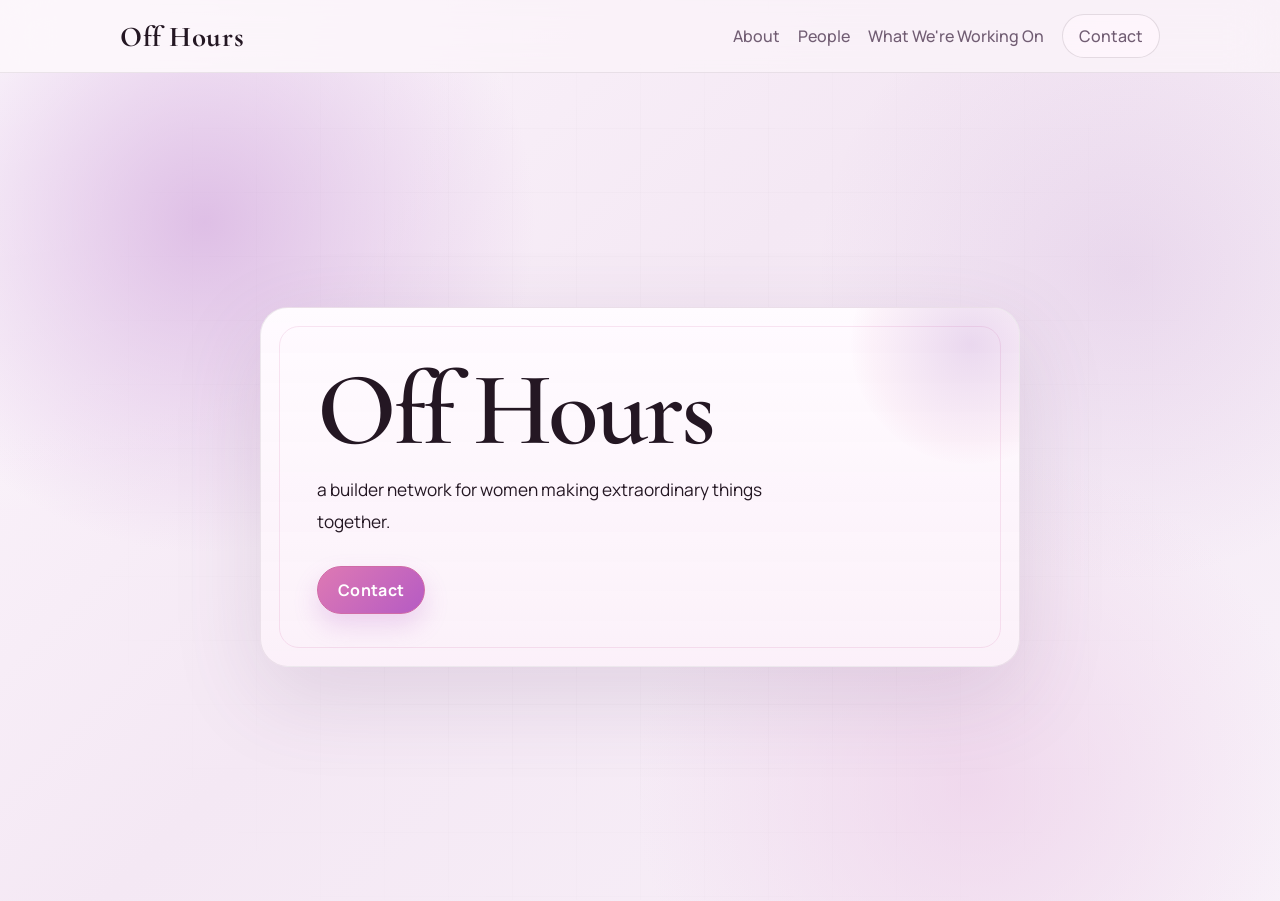
==== index.html @ db9c349e "finishing up first draft" ====
<!DOCTYPE html>
<html lang="en">
  <head>
    <meta charset="UTF-8" />
    <meta name="viewport" content="width=device-width, initial-scale=1.0" />
    <title>Off Hours</title>
    <link rel="preconnect" href="https://fonts.googleapis.com" />
    <link rel="preconnect" href="https://fonts.gstatic.com" crossorigin />
    <link
      href="https://fonts.googleapis.com/css2?family=Manrope:wght@400;500;600;700;800&family=Cormorant+Garamond:wght@500;600;700&display=swap"
      rel="stylesheet"
    />
    <link rel="stylesheet" href="styles.css" />
  </head>
  <body>
    <header class="site-header">
      <div class="site-shell site-nav">
        <a class="site-brand" href="index.html">Off Hours</a>
        <nav class="nav-links" aria-label="Primary">
          <a href="about.html">About</a>
          <a href="people.html">People</a>
          <a href="work.html">What We're Working On</a>
          <a class="nav-contact" href="contact.html">Contact</a>
        </nav>
      </div>
    </header>

    <main class="hero">
      <div class="hero-panel">
        <h1>Off Hours</h1>
        <p class="hero-copy">
          a builder network for women making extraordinary things together.
        </p>
        <div class="hero-actions">
          <a class="button" href="contact.html">Contact</a>
        </div>
      </div>
    </main>
  </body>
</html>
---- styles.css ----
:root {
  color-scheme: light;
  --bg: #fbf4fa;
  --bg-deep: #ead5ec;
  --panel: rgba(255, 250, 255, 0.84);
  --panel-strong: rgba(255, 245, 252, 0.96);
  --text: #241723;
  --muted: #715d73;
  --accent: #d06ba7;
  --accent-dark: #9f4a9b;
  --line: rgba(36, 23, 35, 0.12);
  --wash: rgba(237, 208, 233, 0.72);
  --wash-strong: rgba(216, 179, 225, 0.82);
  --ink-soft: rgba(160, 97, 182, 0.14);
  --shadow: 0 28px 90px rgba(100, 63, 111, 0.14);
}

* {
  box-sizing: border-box;
}

body {
  margin: 0;
  font-family: "Manrope", sans-serif;
  color: var(--text);
  background: var(--bg);
  background-image:
    radial-gradient(circle at top left, rgba(255, 255, 255, 0.72), transparent 34%),
    linear-gradient(135deg, #fdf7fd 0%, #f4e8f4 46%, #f8f1f9 100%);
  min-height: 100vh;
}

body::before {
  content: "";
  position: fixed;
  inset: 0;
  background-image:
    linear-gradient(rgba(31, 23, 19, 0.03) 1px, transparent 1px),
    linear-gradient(90deg, rgba(31, 23, 19, 0.03) 1px, transparent 1px);
  background-size: 64px 64px;
  mask-image: radial-gradient(circle at center, black 42%, transparent 84%);
  pointer-events: none;
  opacity: 0.4;
}

a {
  color: inherit;
  text-decoration: none;
}

h1,
h2,
h3,
p,
ul {
  margin-top: 0;
}

.site-shell {
  width: min(1040px, calc(100% - 48px));
  margin: 0 auto;
}

.site-header {
  position: sticky;
  top: 0;
  z-index: 10;
  backdrop-filter: blur(24px);
  background: rgba(251, 244, 250, 0.72);
  border-bottom: 1px solid rgba(36, 23, 35, 0.08);
}

.site-nav {
  display: flex;
  align-items: center;
  justify-content: space-between;
  gap: 18px;
  min-height: 72px;
}

.site-brand {
  font-family: "Cormorant Garamond", serif;
  font-size: 1.8rem;
  font-weight: 700;
  letter-spacing: 0.02em;
}

.nav-links {
  display: flex;
  flex-wrap: wrap;
  align-items: center;
  justify-content: flex-end;
  gap: 18px;
}

.nav-links a {
  color: var(--muted);
  font-weight: 500;
  transition: color 160ms ease, opacity 160ms ease;
}

.nav-links a:hover,
.nav-links a.is-active {
  color: var(--text);
}

.nav-contact {
  padding: 10px 16px;
  border: 1px solid var(--line);
  border-radius: 999px;
  color: var(--text);
  background: rgba(255, 247, 253, 0.7);
}

.hero {
  min-height: calc(100vh - 72px);
  display: grid;
  place-items: center;
  padding: 36px 0;
  background:
    radial-gradient(circle at 16% 18%, var(--wash-strong) 0, transparent 26%),
    radial-gradient(circle at 88% 24%, var(--ink-soft) 0, transparent 24%),
    radial-gradient(circle at 76% 86%, var(--wash) 0, transparent 28%);
}

.hero-panel {
  width: min(760px, 100%);
  padding: 56px 56px 52px;
  border: 1px solid rgba(36, 23, 35, 0.08);
  border-radius: 28px;
  background:
    linear-gradient(180deg, rgba(255, 251, 255, 0.97), rgba(251, 240, 249, 0.92)),
    var(--panel);
  backdrop-filter: blur(20px);
  box-shadow: var(--shadow);
  position: relative;
  overflow: hidden;
}

.hero-panel::before {
  content: "";
  position: absolute;
  inset: 18px;
  border: 1px solid rgba(208, 107, 167, 0.16);
  border-radius: 20px;
  pointer-events: none;
}

.hero-panel::after {
  content: "";
  position: absolute;
  width: 240px;
  height: 240px;
  right: -72px;
  top: -84px;
  border-radius: 50%;
  background: radial-gradient(circle, rgba(160, 97, 182, 0.22) 0, rgba(208, 107, 167, 0.06) 58%, transparent 72%);
  pointer-events: none;
}

h1 {
  margin: 0 0 16px;
  max-width: 10ch;
  font-family: "Cormorant Garamond", serif;
  font-size: clamp(4rem, 10vw, 6.5rem);
  font-weight: 600;
  line-height: 0.9;
  letter-spacing: -0.03em;
}

h2 {
  margin-bottom: 0;
  font-family: "Cormorant Garamond", serif;
  font-size: clamp(2.2rem, 4vw, 3.2rem);
  font-weight: 600;
  line-height: 1.1;
  letter-spacing: -0.02em;
}

h3 {
  margin-bottom: 10px;
  font-size: 1.1rem;
}

.hero-copy {
  margin: 0 0 28px;
  max-width: 30rem;
  color: var(--text);
  font-size: 1.08rem;
  line-height: 1.85;
}

.kicker,
.section-label {
  margin-bottom: 14px;
  color: var(--accent-dark);
  font-size: 0.8rem;
  font-weight: 700;
  letter-spacing: 0.16em;
  text-transform: uppercase;
}

.hero-actions {
  display: flex;
  flex-wrap: wrap;
  gap: 12px;
}

.button {
  display: inline-flex;
  align-items: center;
  justify-content: center;
  min-height: 48px;
  padding: 0 20px;
  border: 1px solid var(--accent);
  border-radius: 999px;
  background: linear-gradient(135deg, #de79b3 0%, #b55bc4 100%);
  color: #fff;
  font-weight: 700;
  letter-spacing: 0.02em;
  box-shadow: 0 12px 24px rgba(181, 91, 196, 0.22);
  transition:
    background-color 160ms ease,
    border-color 160ms ease,
    transform 160ms ease,
    box-shadow 160ms ease;
}

.button:hover {
  background: linear-gradient(135deg, #c9609f 0%, #9747ad 100%);
  border-color: var(--accent-dark);
  transform: translateY(-1px);
  box-shadow: 0 16px 28px rgba(151, 71, 173, 0.24);
}

.button-secondary {
  background: transparent;
  color: var(--text);
  border-color: var(--line);
}

.button-secondary:hover {
  background: rgba(255, 255, 255, 0.5);
  border-color: rgba(32, 27, 24, 0.18);
}

.page-main {
  padding: 36px 0 104px;
}

.page-hero {
  padding: 44px 0 28px;
}

.page-hero-panel {
  position: relative;
  overflow: hidden;
  padding: 52px 52px 48px;
  border: 1px solid rgba(36, 23, 35, 0.08);
  border-radius: 28px;
  background:
    linear-gradient(180deg, rgba(255, 251, 255, 0.97), rgba(249, 239, 248, 0.9)),
    var(--panel);
  box-shadow: var(--shadow);
}

.page-hero-panel::before {
  content: "";
  position: absolute;
  inset: 18px;
  border: 1px solid rgba(208, 107, 167, 0.14);
  border-radius: 20px;
  pointer-events: none;
}

.page-hero-panel::after {
  content: "";
  position: absolute;
  width: 220px;
  height: 220px;
  right: -64px;
  top: -72px;
  border-radius: 50%;
  background: radial-gradient(circle, rgba(160, 97, 182, 0.18) 0, rgba(208, 107, 167, 0.05) 60%, transparent 72%);
  pointer-events: none;
}

.page-title {
  max-width: 12ch;
}

.page-copy {
  max-width: 42rem;
  color: var(--muted);
  font-size: 1.05rem;
  line-height: 1.7;
}

.page-hero-panel .page-copy {
  max-width: 38rem;
}

.section {
  padding: 36px 0;
}

.about-section {
  padding-top: 12px;
}

.section-heading {
  margin-bottom: 24px;
  max-width: 740px;
}

.section-heading h2 {
  max-width: 12ch;
}

.section-grid,
.card-grid {
  display: grid;
  gap: 18px;
}

.section-grid {
  grid-template-columns: 1.4fr 1fr;
}

.card-grid {
  grid-template-columns: repeat(3, minmax(0, 1fr));
}

.card {
  padding: 24px;
  border: 1px solid var(--line);
  border-radius: 24px;
  background:
    linear-gradient(180deg, rgba(255, 251, 255, 0.93), rgba(248, 240, 249, 0.84));
  box-shadow: 0 14px 42px rgba(109, 70, 128, 0.08);
}

.card h3 {
  font-family: "Cormorant Garamond", serif;
  font-size: 1.5rem;
  font-weight: 600;
  letter-spacing: -0.01em;
}

.card p:last-child,
.card ul:last-child {
  margin-bottom: 0;
}

.card ul {
  padding-left: 18px;
  color: var(--muted);
}

.card p {
  color: var(--muted);
  line-height: 1.7;
}

.card-wide {
  min-height: 100%;
}

.about-card-grid {
  grid-template-columns: repeat(3, minmax(0, 1fr));
}

.about-card-grid .card {
  min-height: 100%;
}

.about-aside {
  background:
    linear-gradient(180deg, rgba(252, 242, 250, 0.97), rgba(244, 231, 247, 0.92));
}

.about-aside h3 {
  margin-bottom: 14px;
}

.about-aside ul {
  margin-bottom: 0;
  padding-left: 0;
  list-style: none;
}

.about-aside li {
  position: relative;
  padding-left: 20px;
}

.about-aside li + li {
  margin-top: 12px;
}

.about-aside li::before {
  content: "";
  position: absolute;
  left: 0;
  top: 0.62em;
  width: 8px;
  height: 8px;
  border-radius: 999px;
  background: var(--accent);
  box-shadow: 0 0 0 4px rgba(208, 107, 167, 0.12);
}

.about-cta {
  padding: 36px;
  text-align: left;
}

.about-cta .page-copy {
  margin-bottom: 24px;
}

.people-grid {
  grid-template-columns: repeat(2, minmax(0, 1fr));
}

.people-card {
  min-height: 100%;
}

.person-photo {
  display: block;
  aspect-ratio: 4 / 5;
  width: min(100%, 220px);
  margin-bottom: 18px;
  border: 1px solid rgba(208, 107, 167, 0.18);
  border-radius: 20px;
  object-fit: cover;
  object-position: center;
  box-shadow: 0 10px 28px rgba(109, 70, 128, 0.1);
}

.person-photo-placeholder {
  display: grid;
  place-items: center;
  aspect-ratio: 4 / 5;
  width: min(100%, 220px);
  margin-bottom: 18px;
  border: 1px solid rgba(208, 107, 167, 0.18);
  border-radius: 20px;
  background:
    linear-gradient(180deg, rgba(250, 235, 247, 0.95), rgba(241, 223, 245, 0.92));
  color: var(--accent-dark);
  font-family: "Cormorant Garamond", serif;
  font-size: 1.5rem;
  letter-spacing: 0.02em;
}

.person-role {
  margin-bottom: 12px;
  color: var(--accent-dark);
  font-size: 0.78rem;
  font-weight: 700;
  letter-spacing: 0.14em;
  text-transform: uppercase;
}

.person-links {
  display: flex;
  flex-wrap: wrap;
  gap: 10px 14px;
  margin-top: 18px;
}

.person-links a,
.person-links span {
  display: inline-flex;
  align-items: center;
  min-height: 38px;
  padding: 0 14px;
  border: 1px solid var(--line);
  border-radius: 999px;
  background: rgba(255, 248, 254, 0.72);
  color: var(--muted);
  font-size: 0.95rem;
}

.person-links a:hover {
  color: var(--text);
  border-color: rgba(208, 107, 167, 0.28);
}

.person-links .linkedin-link {
  border-color: rgba(103, 138, 208, 0.28);
  background: linear-gradient(180deg, rgba(239, 245, 255, 0.92), rgba(231, 239, 255, 0.84));
  color: #4f69a6;
}

.person-links .linkedin-link:hover {
  color: #3e5892;
  border-color: rgba(79, 105, 166, 0.36);
}

.person-links-stacked {
  flex-direction: column;
  align-items: flex-start;
}

.portfolio-grid {
  grid-template-columns: 1.3fr 1fr 1fr;
}

.portfolio-card {
  min-height: 100%;
}

.portfolio-card-featured {
  padding: 30px;
}

.project-link {
  display: block;
  transition: transform 160ms ease, box-shadow 160ms ease, border-color 160ms ease;
}

.project-link:hover {
  transform: translateY(-2px);
  border-color: rgba(208, 107, 167, 0.28);
  box-shadow: 0 18px 36px rgba(109, 70, 128, 0.12);
}

.portfolio-tag {
  margin-bottom: 12px;
  color: var(--accent-dark);
  font-size: 0.78rem;
  font-weight: 700;
  letter-spacing: 0.14em;
  text-transform: uppercase;
}

.project-byline {
  margin-bottom: 12px;
  color: var(--accent-dark);
  font-size: 0.92rem;
  font-weight: 600;
}

.project-image-placeholder {
  display: grid;
  place-items: center;
  aspect-ratio: 16 / 10;
  width: 100%;
  margin-bottom: 18px;
  border: 1px solid rgba(208, 107, 167, 0.18);
  border-radius: 20px;
  background:
    linear-gradient(180deg, rgba(250, 235, 247, 0.95), rgba(241, 223, 245, 0.92));
  color: var(--accent-dark);
  font-family: "Cormorant Garamond", serif;
  font-size: 1.5rem;
  letter-spacing: 0.02em;
}

.project-image {
  display: block;
  aspect-ratio: 16 / 10;
  width: 100%;
  margin-bottom: 18px;
  border: 1px solid rgba(208, 107, 167, 0.18);
  border-radius: 20px;
  object-fit: cover;
  object-position: center;
  box-shadow: 0 10px 28px rgba(109, 70, 128, 0.1);
}

.project-image-large {
  margin-bottom: 24px;
}

.project-layout {
  align-items: start;
}

.project-log {
  display: grid;
  gap: 18px;
}

.project-entry {
  padding: 28px;
}

.project-entry-date {
  margin-bottom: 12px;
  color: var(--accent-dark);
  font-size: 0.82rem;
  font-weight: 700;
  letter-spacing: 0.12em;
  text-transform: uppercase;
}

.project-update-gallery {
  display: grid;
  grid-template-columns: repeat(2, minmax(0, 1fr));
  gap: 14px;
  margin-bottom: 18px;
}

.project-update-image {
  display: block;
  width: 100%;
  aspect-ratio: 4 / 3;
  margin: 0;
  border: 1px solid rgba(208, 107, 167, 0.18);
  border-radius: 18px;
  object-fit: cover;
  object-position: center;
  box-shadow: 0 10px 24px rgba(109, 70, 128, 0.1);
}

@media (max-width: 640px) {
  .hero-panel {
    padding: 32px 28px;
  }

  .page-hero-panel {
    padding: 34px 28px;
  }

  .site-shell {
    width: min(100% - 32px, 1040px);
  }

  .site-nav {
    padding: 14px 0;
    align-items: flex-start;
    flex-direction: column;
  }

  .nav-links {
    gap: 14px;
    justify-content: flex-start;
  }

  h1 {
    font-size: clamp(3.2rem, 18vw, 4.5rem);
  }
}

@media (max-width: 900px) {
  .section-grid,
  .card-grid,
  .about-card-grid,
  .people-grid,
  .portfolio-grid {
    grid-template-columns: 1fr;
  }

  .hero {
    min-height: 70vh;
  }
}
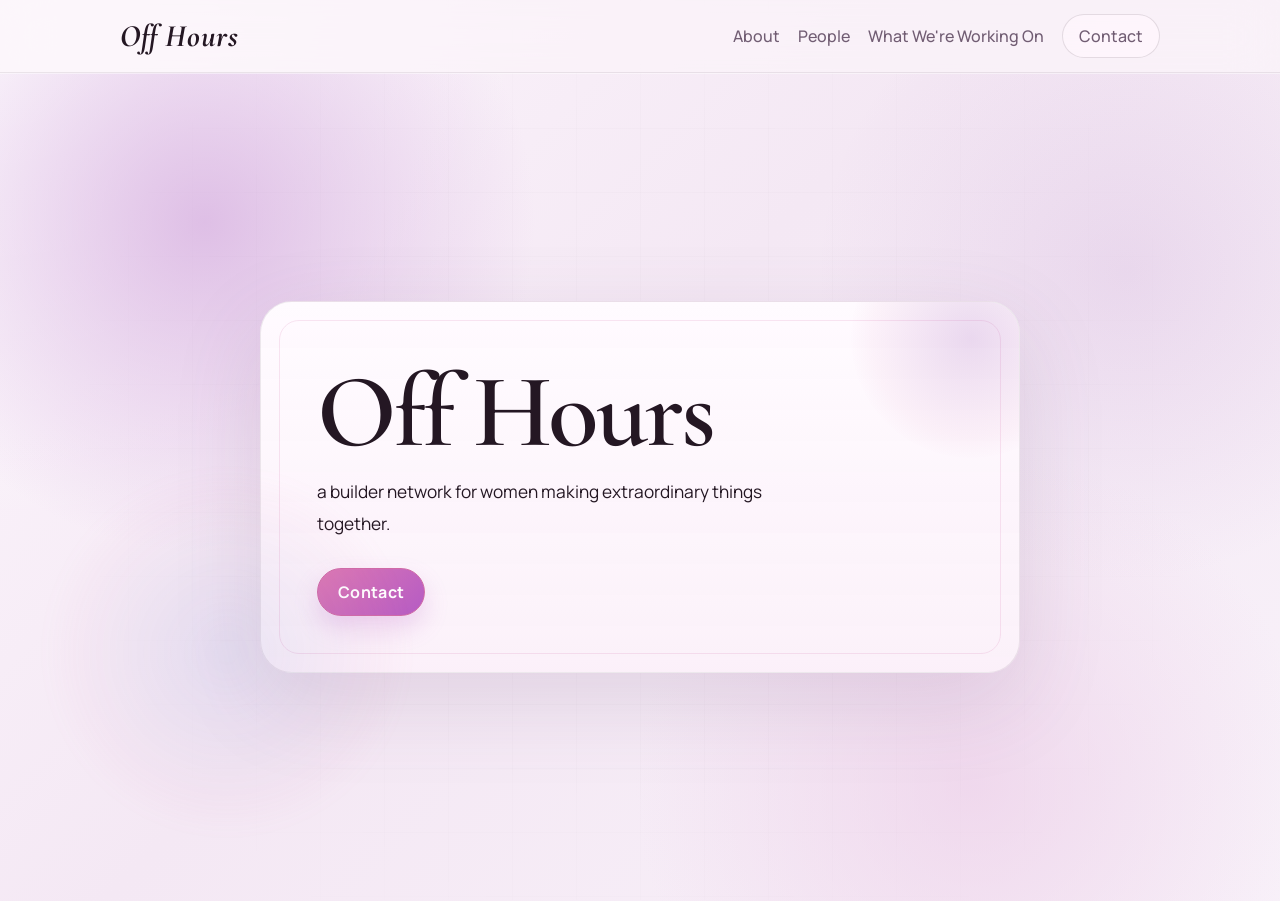
==== commit 2d03048c: "fixing style" ====
--- a/index.html
+++ b/index.html
@@ -10,7 +10,7 @@
       href="https://fonts.googleapis.com/css2?family=Manrope:wght@400;500;600;700;800&family=Cormorant+Garamond:wght@500;600;700&display=swap"
       rel="stylesheet"
     />
-    <link rel="stylesheet" href="styles.css" />
+    <link rel="stylesheet" href="styles.css?v=20260706" />
   </head>
   <body>
     <header class="site-header">
--- a/styles.css
+++ b/styles.css
@@ -8,6 +8,7 @@
   --muted: #715d73;
   --accent: #d06ba7;
   --accent-dark: #9f4a9b;
+  --accent-cool: #6b78c9;
   --line: rgba(36, 23, 35, 0.12);
   --wash: rgba(237, 208, 233, 0.72);
   --wash-strong: rgba(216, 179, 225, 0.82);
@@ -43,6 +44,18 @@
   opacity: 0.4;
 }
 
+body::after {
+  content: "";
+  position: fixed;
+  inset: auto auto 8% 4%;
+  width: 22rem;
+  height: 22rem;
+  border-radius: 50%;
+  background: radial-gradient(circle, rgba(107, 120, 201, 0.12) 0, rgba(208, 107, 167, 0.03) 62%, transparent 74%);
+  filter: blur(10px);
+  pointer-events: none;
+}
+
 a {
   color: inherit;
   text-decoration: none;
@@ -68,6 +81,7 @@
   backdrop-filter: blur(24px);
   background: rgba(251, 244, 250, 0.72);
   border-bottom: 1px solid rgba(36, 23, 35, 0.08);
+  box-shadow: 0 1px 0 rgba(255, 255, 255, 0.45);
 }
 
 .site-nav {
@@ -80,9 +94,10 @@
 
 .site-brand {
   font-family: "Cormorant Garamond", serif;
-  font-size: 1.8rem;
+  font-size: 1.95rem;
   font-weight: 700;
   letter-spacing: 0.02em;
+  font-style: italic;
 }
 
 .nav-links {
@@ -94,14 +109,34 @@
 }
 
 .nav-links a {
+  position: relative;
   color: var(--muted);
   font-weight: 500;
   transition: color 160ms ease, opacity 160ms ease;
 }
 
+.nav-links a::after {
+  content: "";
+  position: absolute;
+  left: 0;
+  right: 0;
+  bottom: -8px;
+  height: 1px;
+  background: linear-gradient(90deg, transparent, rgba(208, 107, 167, 0.8), transparent);
+  opacity: 0;
+  transform: scaleX(0.7);
+  transition: opacity 160ms ease, transform 160ms ease;
+}
+
 .nav-links a:hover,
 .nav-links a.is-active {
   color: var(--text);
+}
+
+.nav-links a:hover::after,
+.nav-links a.is-active::after {
+  opacity: 1;
+  transform: scaleX(1);
 }
 
 .nav-contact {
@@ -112,6 +147,10 @@
   background: rgba(255, 247, 253, 0.7);
 }
 
+.nav-contact::after {
+  display: none;
+}
+
 .hero {
   min-height: calc(100vh - 72px);
   display: grid;
@@ -125,9 +164,9 @@
 
 .hero-panel {
   width: min(760px, 100%);
-  padding: 56px 56px 52px;
+  padding: 64px 56px 56px;
   border: 1px solid rgba(36, 23, 35, 0.08);
-  border-radius: 28px;
+  border-radius: 32px;
   background:
     linear-gradient(180deg, rgba(255, 251, 255, 0.97), rgba(251, 240, 249, 0.92)),
     var(--panel);
@@ -158,6 +197,11 @@
   pointer-events: none;
 }
 
+.hero-panel > * {
+  position: relative;
+  z-index: 1;
+}
+
 h1 {
   margin: 0 0 16px;
   max-width: 10ch;
@@ -192,12 +236,20 @@
 
 .kicker,
 .section-label {
-  margin-bottom: 14px;
+  display: inline-flex;
+  align-items: center;
+  gap: 8px;
+  margin-bottom: 16px;
   color: var(--accent-dark);
   font-size: 0.8rem;
   font-weight: 700;
   letter-spacing: 0.16em;
   text-transform: uppercase;
+  padding: 8px 12px;
+  border: 1px solid rgba(208, 107, 167, 0.14);
+  border-radius: 999px;
+  background: rgba(255, 245, 252, 0.72);
+  box-shadow: inset 0 1px 0 rgba(255, 255, 255, 0.5);
 }
 
 .hero-actions {
@@ -245,19 +297,19 @@
 }
 
 .page-main {
-  padding: 36px 0 104px;
+  padding: 44px 0 112px;
 }
 
 .page-hero {
-  padding: 44px 0 28px;
+  padding: 52px 0 32px;
 }
 
 .page-hero-panel {
   position: relative;
   overflow: hidden;
-  padding: 52px 52px 48px;
+  padding: 58px 52px 52px;
   border: 1px solid rgba(36, 23, 35, 0.08);
-  border-radius: 28px;
+  border-radius: 32px;
   background:
     linear-gradient(180deg, rgba(255, 251, 255, 0.97), rgba(249, 239, 248, 0.9)),
     var(--panel);
@@ -286,7 +338,7 @@
 }
 
 .page-title {
-  max-width: 12ch;
+  max-width: 11ch;
 }
 
 .page-copy {
@@ -301,7 +353,7 @@
 }
 
 .section {
-  padding: 36px 0;
+  padding: 42px 0;
 }
 
 .about-section {
@@ -309,12 +361,21 @@
 }
 
 .section-heading {
-  margin-bottom: 24px;
-  max-width: 740px;
+  display: grid;
+  gap: 10px;
+  margin-bottom: 28px;
+  max-width: 860px;
+  padding-bottom: 14px;
+  border-bottom: 1px solid rgba(208, 107, 167, 0.12);
 }
 
 .section-heading h2 {
-  max-width: 12ch;
+  max-width: 16ch;
+}
+
+.section-heading .section-label {
+  justify-self: start;
+  margin-bottom: 0;
 }
 
 .section-grid,
@@ -332,12 +393,30 @@
 }
 
 .card {
+  position: relative;
   padding: 24px;
   border: 1px solid var(--line);
-  border-radius: 24px;
+  border-radius: 28px;
   background:
     linear-gradient(180deg, rgba(255, 251, 255, 0.93), rgba(248, 240, 249, 0.84));
   box-shadow: 0 14px 42px rgba(109, 70, 128, 0.08);
+  transition: transform 180ms ease, box-shadow 180ms ease, border-color 180ms ease;
+}
+
+.card::before {
+  content: "";
+  position: absolute;
+  left: 20px;
+  right: 20px;
+  top: 0;
+  height: 1px;
+  background: linear-gradient(90deg, transparent, rgba(208, 107, 167, 0.6), transparent);
+}
+
+.card:hover {
+  transform: translateY(-2px);
+  border-color: rgba(208, 107, 167, 0.22);
+  box-shadow: 0 20px 48px rgba(109, 70, 128, 0.11);
 }
 
 .card h3 {
@@ -372,6 +451,16 @@
 
 .about-card-grid .card {
   min-height: 100%;
+}
+
+.about-card-grid .card:nth-child(2),
+.about-card-grid .card:nth-child(5) {
+  transform: translateY(18px);
+}
+
+.about-card-grid .card:nth-child(2):hover,
+.about-card-grid .card:nth-child(5):hover {
+  transform: translateY(16px);
 }
 
 .about-aside {
@@ -411,8 +500,52 @@
 }
 
 .about-cta {
-  padding: 36px;
+  padding: 42px 36px;
   text-align: left;
+}
+
+.about-stats {
+  display: grid;
+  grid-template-columns: repeat(3, minmax(0, 1fr));
+  gap: 18px;
+}
+
+.about-stat-card {
+  padding: 28px;
+}
+
+.about-stat-number {
+  margin-bottom: 10px;
+  color: var(--accent-cool);
+  font-family: "Cormorant Garamond", serif;
+  font-size: clamp(2.8rem, 5vw, 4.2rem);
+  font-weight: 600;
+  line-height: 0.95;
+  letter-spacing: -0.03em;
+}
+
+.about-stat-label {
+  max-width: 18ch;
+  color: var(--muted);
+  font-size: 0.98rem;
+  line-height: 1.6;
+}
+
+.about-quote {
+  position: relative;
+  overflow: hidden;
+}
+
+.about-quote::after {
+  content: "";
+  position: absolute;
+  width: 260px;
+  height: 260px;
+  right: -72px;
+  bottom: -112px;
+  border-radius: 50%;
+  background: radial-gradient(circle, rgba(107, 120, 201, 0.16) 0, rgba(208, 107, 167, 0.05) 60%, transparent 74%);
+  pointer-events: none;
 }
 
 .about-cta .page-copy {
@@ -425,15 +558,16 @@
 
 .people-card {
   min-height: 100%;
+  padding: 28px;
 }
 
 .person-photo {
   display: block;
   aspect-ratio: 4 / 5;
   width: min(100%, 220px);
-  margin-bottom: 18px;
+  margin-bottom: 20px;
   border: 1px solid rgba(208, 107, 167, 0.18);
-  border-radius: 20px;
+  border-radius: 24px;
   object-fit: cover;
   object-position: center;
   box-shadow: 0 10px 28px rgba(109, 70, 128, 0.1);
@@ -444,9 +578,9 @@
   place-items: center;
   aspect-ratio: 4 / 5;
   width: min(100%, 220px);
-  margin-bottom: 18px;
+  margin-bottom: 20px;
   border: 1px solid rgba(208, 107, 167, 0.18);
-  border-radius: 20px;
+  border-radius: 24px;
   background:
     linear-gradient(180deg, rgba(250, 235, 247, 0.95), rgba(241, 223, 245, 0.92));
   color: var(--accent-dark);
@@ -492,40 +626,17 @@
 .person-links .linkedin-link {
   border-color: rgba(103, 138, 208, 0.28);
   background: linear-gradient(180deg, rgba(239, 245, 255, 0.92), rgba(231, 239, 255, 0.84));
-  color: #4f69a6;
+  color: var(--accent-cool);
 }
 
 .person-links .linkedin-link:hover {
-  color: #3e5892;
+  color: #4e63a3;
   border-color: rgba(79, 105, 166, 0.36);
 }
 
 .person-links-stacked {
   flex-direction: column;
   align-items: flex-start;
-}
-
-.portfolio-grid {
-  grid-template-columns: 1.3fr 1fr 1fr;
-}
-
-.portfolio-card {
-  min-height: 100%;
-}
-
-.portfolio-card-featured {
-  padding: 30px;
-}
-
-.project-link {
-  display: block;
-  transition: transform 160ms ease, box-shadow 160ms ease, border-color 160ms ease;
-}
-
-.project-link:hover {
-  transform: translateY(-2px);
-  border-color: rgba(208, 107, 167, 0.28);
-  box-shadow: 0 18px 36px rgba(109, 70, 128, 0.12);
 }
 
 .portfolio-tag {
@@ -537,11 +648,103 @@
   text-transform: uppercase;
 }
 
-.project-byline {
-  margin-bottom: 12px;
-  color: var(--accent-dark);
-  font-size: 0.92rem;
+.project-list {
+  display: grid;
+  gap: 14px;
+}
+
+.project-list-item {
+  display: grid;
+  grid-template-columns: 64px minmax(0, 1fr);
+  gap: 18px;
+  padding: 24px 22px;
+  border: 1px solid rgba(36, 23, 35, 0.1);
+  border-radius: 28px;
+  background:
+    linear-gradient(180deg, rgba(255, 251, 255, 0.95), rgba(248, 240, 249, 0.86));
+  box-shadow: 0 16px 36px rgba(109, 70, 128, 0.08);
+  transition: transform 160ms ease, box-shadow 160ms ease, border-color 160ms ease;
+}
+
+.project-list-item:hover {
+  transform: translateY(-2px);
+  border-color: rgba(208, 107, 167, 0.24);
+  box-shadow: 0 22px 44px rgba(109, 70, 128, 0.12);
+}
+
+.project-rank {
+  color: rgba(36, 23, 35, 0.72);
+  font-family: "Cormorant Garamond", serif;
+  font-size: clamp(2.4rem, 5vw, 3.4rem);
   font-weight: 600;
+  line-height: 0.95;
+  letter-spacing: -0.03em;
+}
+
+.project-list-body {
+  display: grid;
+  gap: 16px;
+}
+
+.project-list-main {
+  display: grid;
+  grid-template-columns: minmax(0, 1fr) 220px;
+  gap: 18px;
+  align-items: start;
+}
+
+.project-list-copy h3 {
+  margin-bottom: 8px;
+}
+
+.project-list-copy p {
+  margin-bottom: 0;
+  max-width: 44rem;
+}
+
+.project-list-image {
+  display: block;
+  width: 100%;
+  aspect-ratio: 4 / 3;
+  border: 1px solid rgba(208, 107, 167, 0.18);
+  border-radius: 18px;
+  object-fit: cover;
+  object-position: center;
+  box-shadow: 0 10px 24px rgba(109, 70, 128, 0.1);
+}
+
+.project-list-meta {
+  display: flex;
+  align-items: center;
+  justify-content: space-between;
+  gap: 16px;
+  padding-top: 4px;
+  border-top: 1px solid rgba(208, 107, 167, 0.1);
+}
+
+.project-members {
+  display: flex;
+  align-items: center;
+  gap: 10px;
+}
+
+.project-member-initial {
+  display: inline-grid;
+  place-items: center;
+  width: 30px;
+  height: 30px;
+  border-radius: 999px;
+  background: linear-gradient(135deg, rgba(208, 107, 167, 0.18), rgba(107, 120, 201, 0.18));
+  color: var(--text);
+  font-size: 0.88rem;
+  font-weight: 700;
+}
+
+.project-member-name,
+.project-date {
+  margin: 0;
+  color: var(--muted);
+  font-size: 0.95rem;
 }
 
 .project-image-placeholder {
@@ -564,9 +767,9 @@
   display: block;
   aspect-ratio: 16 / 10;
   width: 100%;
-  margin-bottom: 18px;
+  margin-bottom: 22px;
   border: 1px solid rgba(208, 107, 167, 0.18);
-  border-radius: 20px;
+  border-radius: 24px;
   object-fit: cover;
   object-position: center;
   box-shadow: 0 10px 28px rgba(109, 70, 128, 0.1);
@@ -582,7 +785,7 @@
 
 .project-log {
   display: grid;
-  gap: 18px;
+  gap: 22px;
 }
 
 .project-entry {
@@ -644,12 +847,18 @@
   h1 {
     font-size: clamp(3.2rem, 18vw, 4.5rem);
   }
+
+  .section-label {
+    padding: 7px 10px;
+    letter-spacing: 0.12em;
+  }
 }
 
 @media (max-width: 900px) {
   .section-grid,
   .card-grid,
   .about-card-grid,
+  .about-stats,
   .people-grid,
   .portfolio-grid {
     grid-template-columns: 1fr;
@@ -658,4 +867,30 @@
   .hero {
     min-height: 70vh;
   }
-}
+
+  .about-card-grid .card:nth-child(2),
+  .about-card-grid .card:nth-child(5) {
+    transform: none;
+  }
+
+  .project-update-gallery {
+    grid-template-columns: 1fr;
+  }
+
+  .project-list-item {
+    grid-template-columns: 1fr;
+  }
+
+  .project-rank {
+    font-size: 2.2rem;
+  }
+
+  .project-list-main {
+    grid-template-columns: 1fr;
+  }
+
+  .project-list-meta {
+    align-items: flex-start;
+    flex-direction: column;
+  }
+}
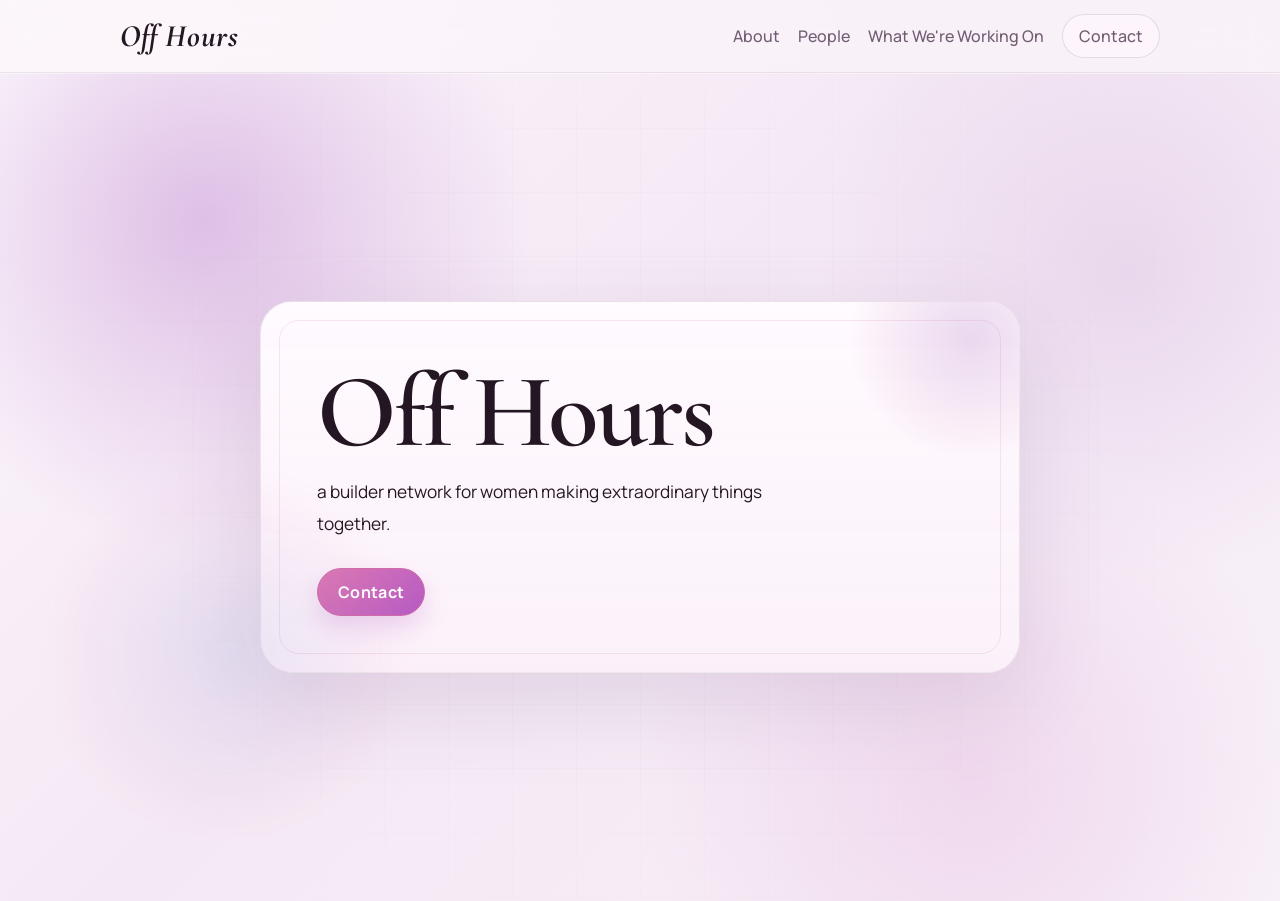
==== commit ad046100: "favicon" ====
--- a/index.html
+++ b/index.html
@@ -10,6 +10,7 @@
       href="https://fonts.googleapis.com/css2?family=Manrope:wght@400;500;600;700;800&family=Cormorant+Garamond:wght@500;600;700&display=swap"
       rel="stylesheet"
     />
+    <link rel="icon" type="image/svg+xml" href="images/off-hours-favicon.svg" />
     <link rel="stylesheet" href="styles.css?v=20260706" />
   </head>
   <body>
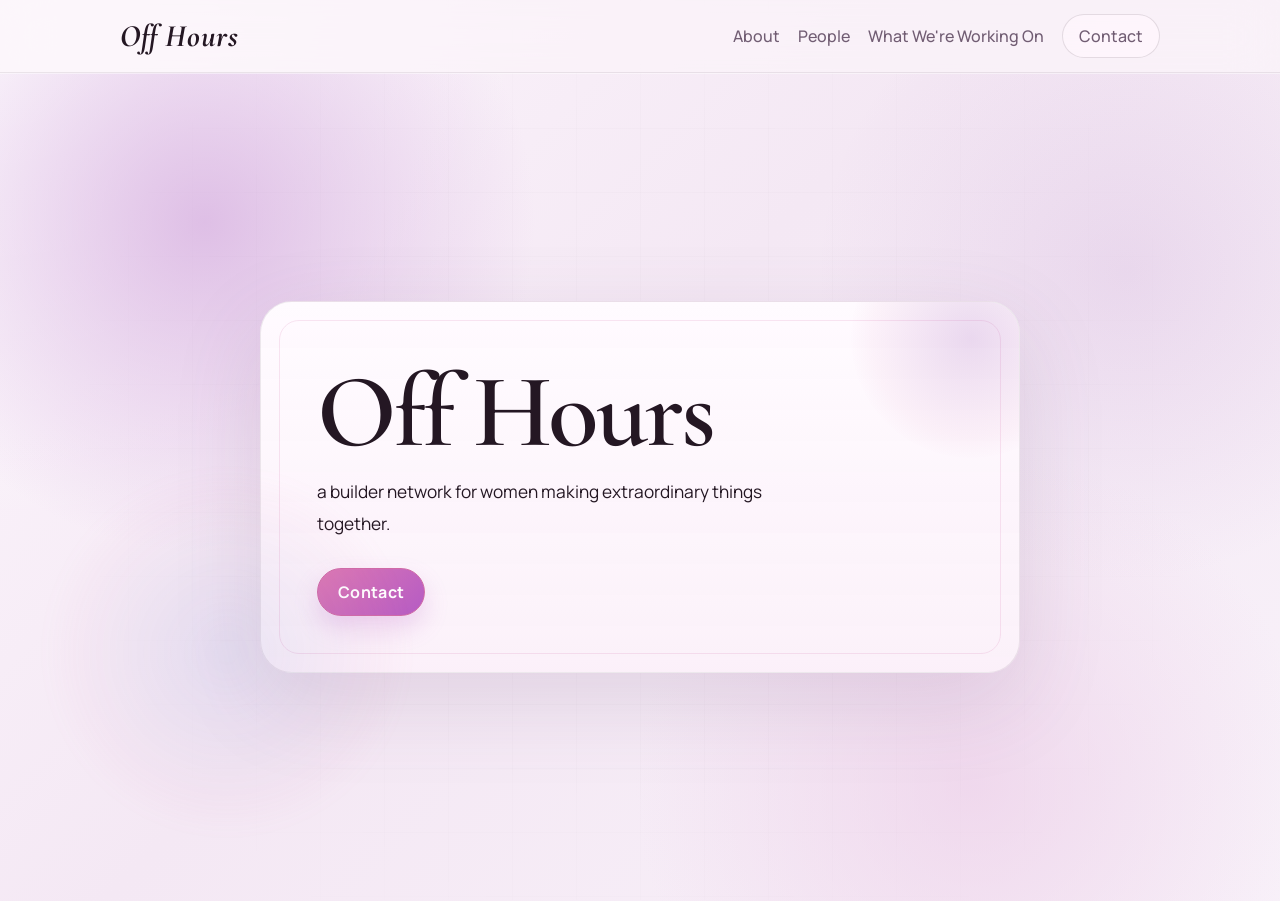
==== commit 585e815a: "favicon" ====
--- a/index.html
+++ b/index.html
@@ -10,7 +10,7 @@
       href="https://fonts.googleapis.com/css2?family=Manrope:wght@400;500;600;700;800&family=Cormorant+Garamond:wght@500;600;700&display=swap"
       rel="stylesheet"
     />
-    <link rel="icon" type="image/svg+xml" href="images/off-hours-favicon.svg" />
+    <link rel="icon" href="data:image/svg+xml,%3Csvg xmlns='http://www.w3.org/2000/svg' viewBox='0 0 64 64'%3E%3Crect width='64' height='64' rx='18' fill='%23fff9fe'/%3E%3Crect x='3' y='3' width='58' height='58' rx='15' fill='none' stroke='%23d06ba7' stroke-width='2.5'/%3E%3Ccircle cx='26' cy='32' r='11.5' fill='none' stroke='%232a1730' stroke-width='4.5'/%3E%3Cpath d='M40 20v24m0-11h10' fill='none' stroke='%232a1730' stroke-linecap='round' stroke-width='4.5'/%3E%3C/svg%3E#v2" />
     <link rel="stylesheet" href="styles.css?v=20260706" />
   </head>
   <body>
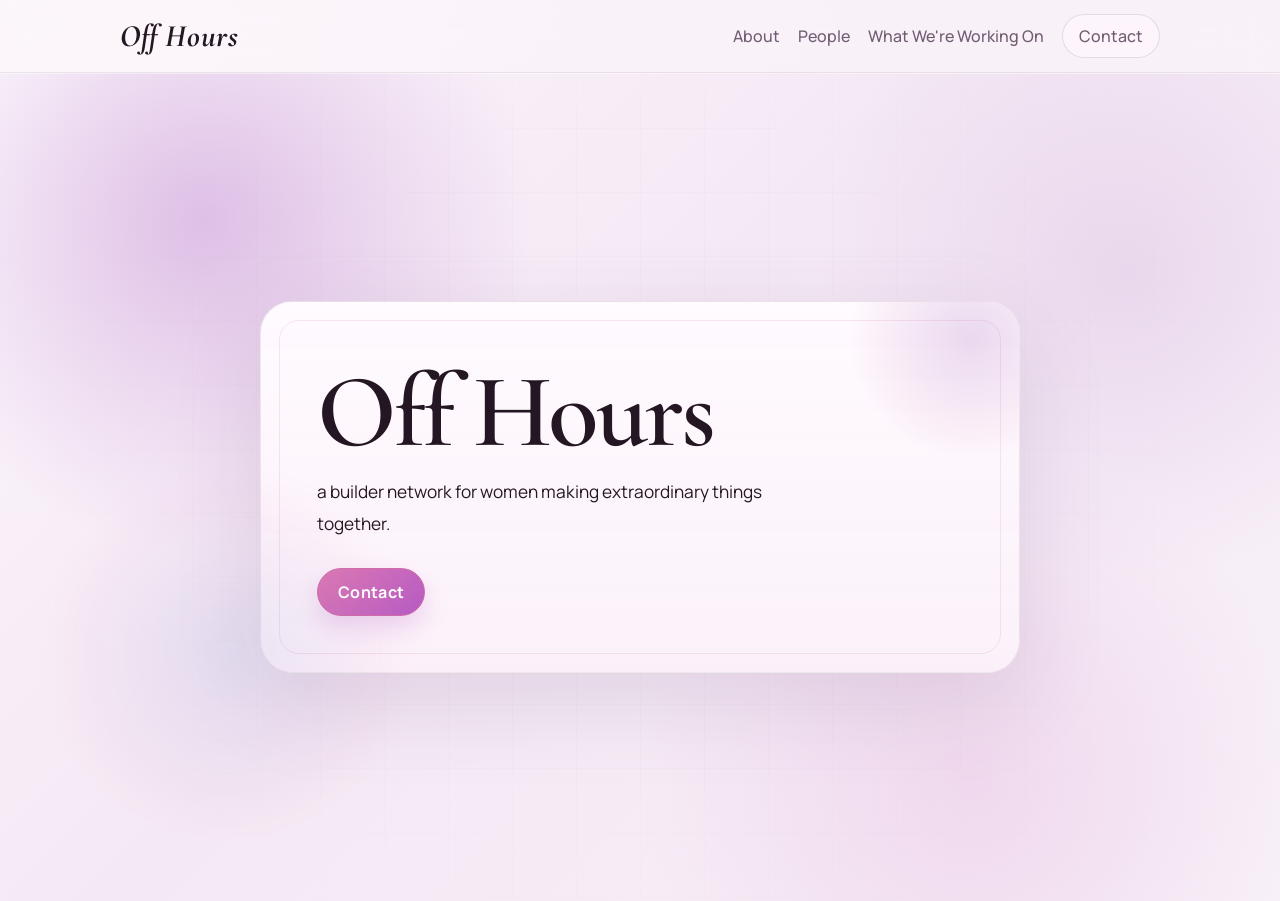
==== commit 5adfb6dd: "fixing heic" ====
--- a/index.html
+++ b/index.html
@@ -10,7 +10,7 @@
       href="https://fonts.googleapis.com/css2?family=Manrope:wght@400;500;600;700;800&family=Cormorant+Garamond:wght@500;600;700&display=swap"
       rel="stylesheet"
     />
-    <link rel="icon" href="data:image/svg+xml,%3Csvg xmlns='http://www.w3.org/2000/svg' viewBox='0 0 64 64'%3E%3Crect width='64' height='64' rx='18' fill='%23fff9fe'/%3E%3Crect x='3' y='3' width='58' height='58' rx='15' fill='none' stroke='%23d06ba7' stroke-width='2.5'/%3E%3Ccircle cx='26' cy='32' r='11.5' fill='none' stroke='%232a1730' stroke-width='4.5'/%3E%3Cpath d='M40 20v24m0-11h10' fill='none' stroke='%232a1730' stroke-linecap='round' stroke-width='4.5'/%3E%3C/svg%3E#v2" />
+    <link rel="icon" type="image/svg+xml" href="images/off-hours-favicon.svg?v=20260706" />
     <link rel="stylesheet" href="styles.css?v=20260706" />
   </head>
   <body>
